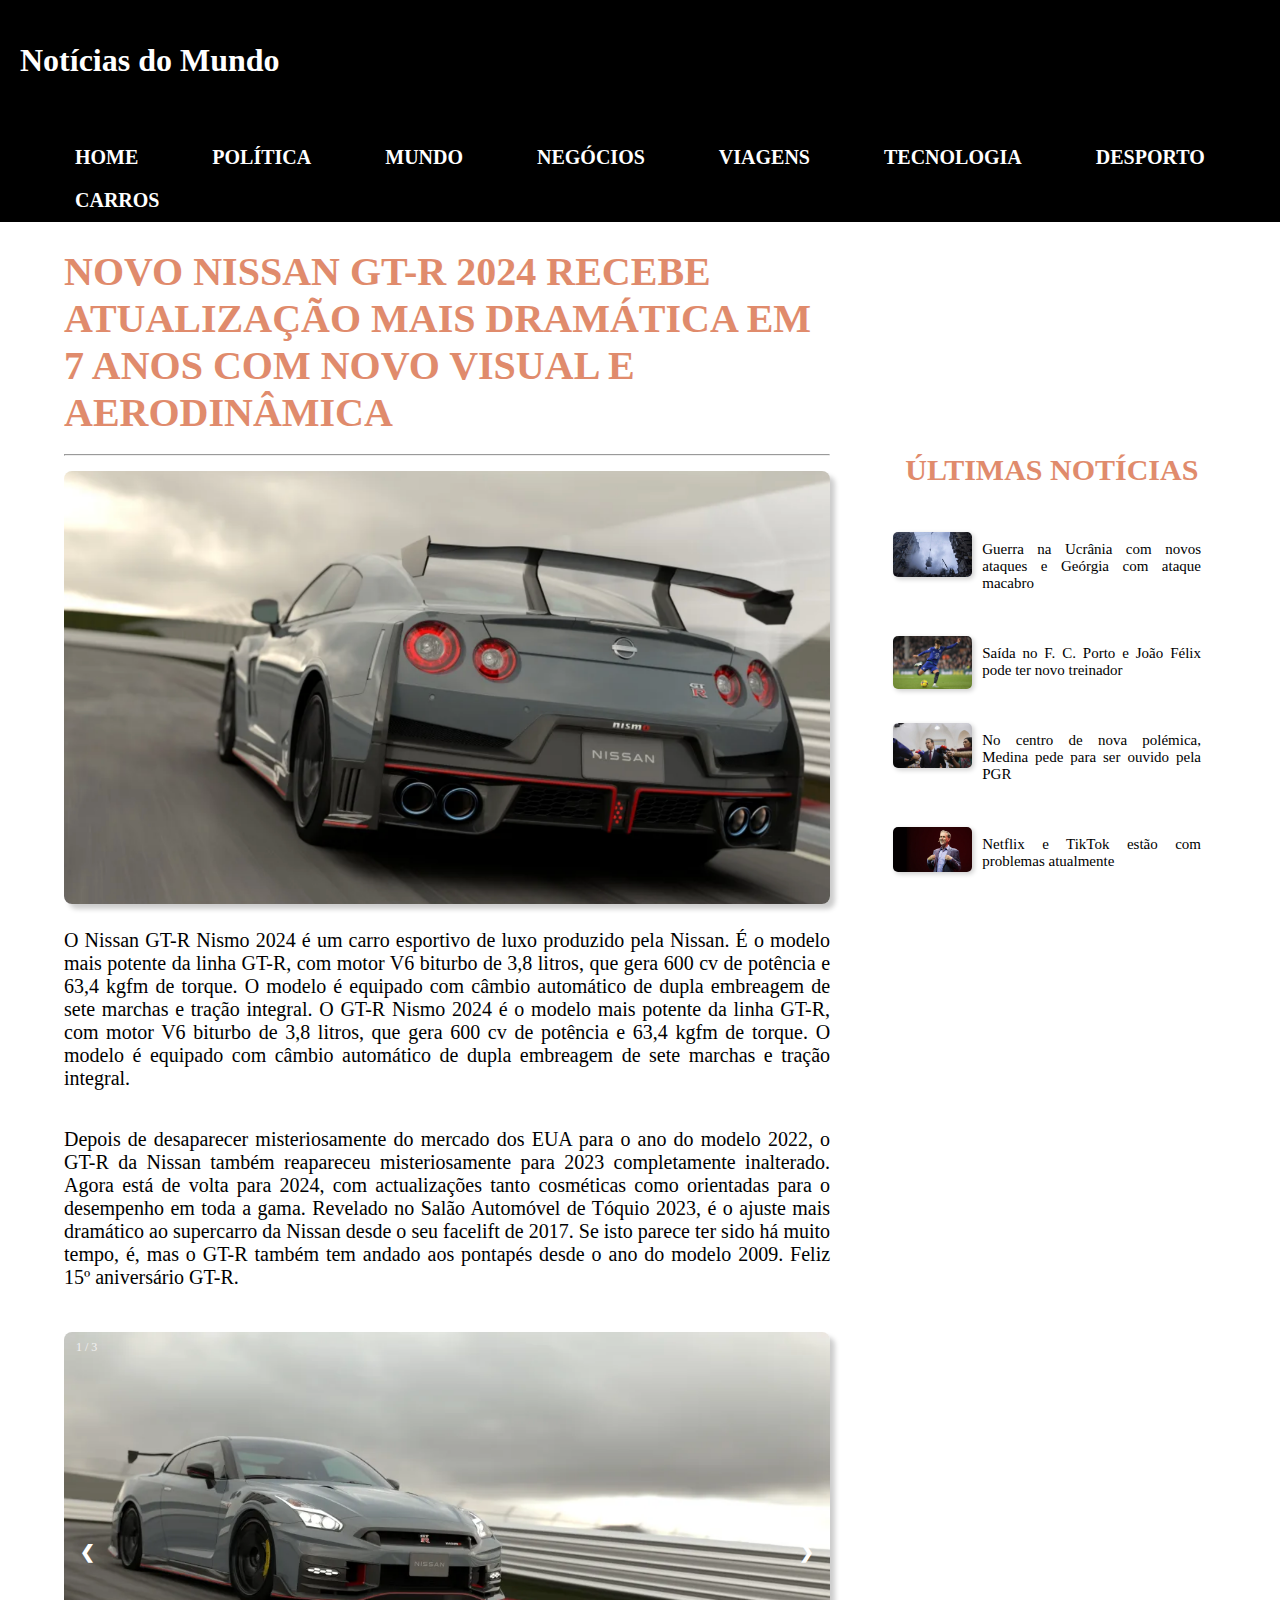
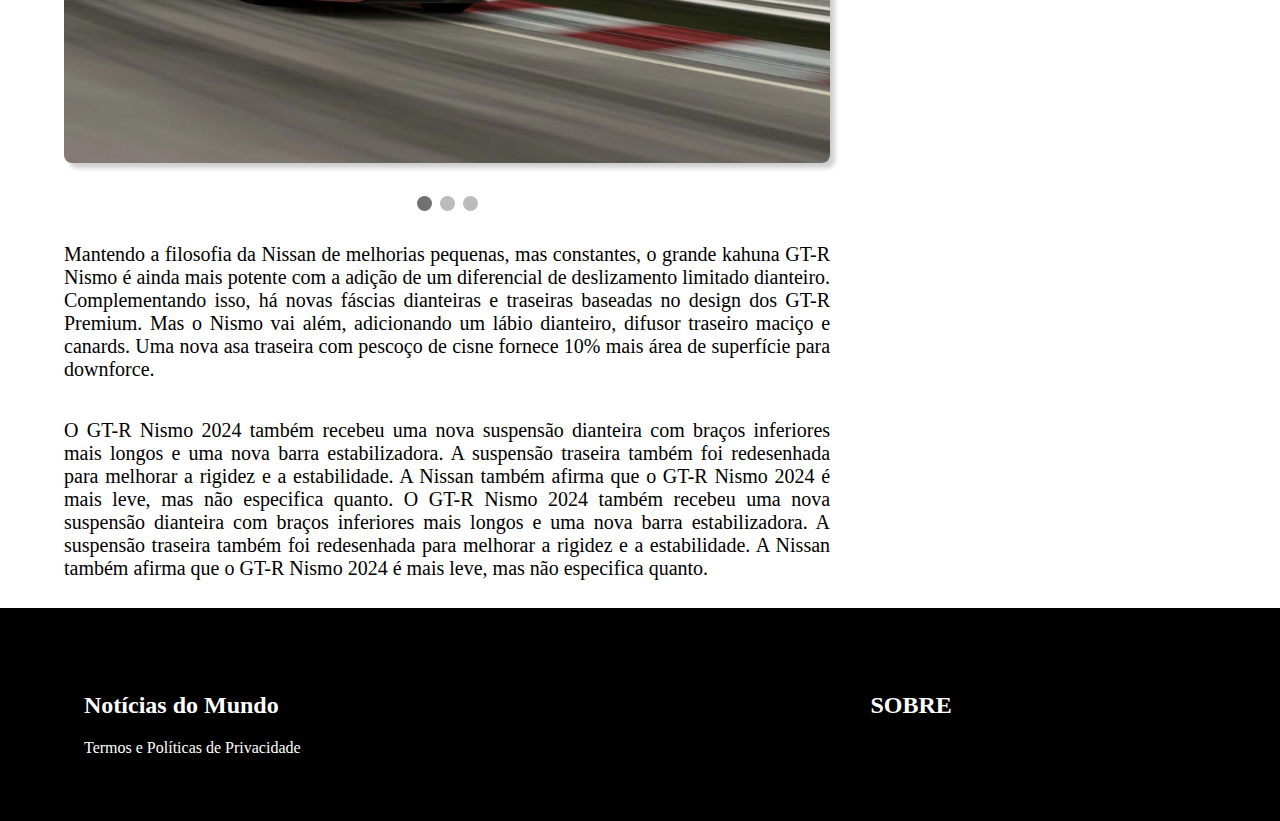
==== html/carros.html @ f9ed4f1f "changes" ====
<!DOCTYPE html>
<html lang="en">
  <head>
    <meta charset="UTF-8" />
    <meta http-equiv="X-UA-Compatible" content="IE=edge" />
    <meta name="viewport" content="width=device-width, initial-scale=1.0" />
    <link
      rel="stylesheet"
      href="https://use.fontawesome.com/releases/v5.7.1/css/all.css"
      integrity="sha384-fnmOCqbTlWIlj8LyTjo7mOUStjsKC4pOpQbqyi7RrhN7udi9RwhKkMHpvLbHG9Sr"
      crossorigin="anonymous"
    />
    <link
      rel="stylesheet"
      href="https://maxcdn.bootstrapcdn.com/bootstrap/4.0.0/css/bootstrap.min.css"
      integrity="sha384-Gn5384xqQ1aoWXA+058RXPxPg6fy4IWvTNhOE263XmFcJlSAwiGgFAW/dAiS6JXm"
      crossorigin="anonymous"
    />
    <link rel="stylesheet" href="../css/styles.css" />
    <title>Carros</title>
  </head>
  <body>
    <header>
      <div class="website-header">
        <h1>Notícias do Mundo</h1>
        <div class="social-icons">
          <i class="fab fa-facebook"></i>
          <i class="fab fa-twitter"></i>
          <i class="fab fa-instagram"></i>
          <i class="fab fa-linkedin-in"></i>
          <i class="fab fa-youtube"></i>
        </div>
      </div>

      <nav class="navbar navbar-expand-md">
        <!-- Brand -->

        <!-- Navbar links -->
        <div class="collapse navbar-collapse" id="collapsibleNavbar">
          <ul class="navbar-nav">
            <li class="nav-item">
              <a class="nav-link" href="../index.html">HOME</a>
            </li>
            <li class="nav-item">
              <a class="nav-link" href="./politica.html">POLÍTICA</a>
            </li>
            <li class="nav-item">
              <a class="nav-link" href="./mundo.html">MUNDO</a>
            </li>
            <li class="nav-item">
              <a class="nav-link" href="./negocios.html">NEGÓCIOS</a>
            </li>
            <li class="nav-item">
              <a class="nav-link" href="./viagens.html">VIAGENS</a>
            </li>
            <li class="nav-item">
              <a class="nav-link" href="./tecnologia.html">TECNOLOGIA</a>
            </li>
            <li class="nav-item">
              <a class="nav-link" href="./desporto.html">DESPORTO</a>
            </li>
            <li class="nav-item">
              <a class="nav-link" href="./carros.html">CARROS</a>
            </li>
          </ul>
        </div>
      </nav>
    </header>

    <main>
      <div class="main-container">
        <div class="main-news">
          <h1>
            Novo Nissan GT-R 2024 recebe atualização mais dramática em 7 anos
            com novo visual e aerodinâmica
          </h1>
          <hr />
          <img src="../imgs/nissanGTR2024.png" alt="Nissan GT-R Nismo 2024" />

          <p>
            O Nissan GT-R Nismo 2024 é um carro esportivo de luxo produzido pela
            Nissan. É o modelo mais potente da linha GT-R, com motor V6 biturbo
            de 3,8 litros, que gera 600 cv de potência e 63,4 kgfm de torque. O
            modelo é equipado com câmbio automático de dupla embreagem de sete
            marchas e tração integral. O GT-R Nismo 2024 é o modelo mais potente
            da linha GT-R, com motor V6 biturbo de 3,8 litros, que gera 600 cv
            de potência e 63,4 kgfm de torque. O modelo é equipado com câmbio
            automático de dupla embreagem de sete marchas e tração integral.
          </p>

          <br />

          <p>
            Depois de desaparecer misteriosamente do mercado dos EUA para o ano
            do modelo 2022, o GT-R da Nissan também reapareceu misteriosamente
            para 2023 completamente inalterado. Agora está de volta para 2024,
            com actualizações tanto cosméticas como orientadas para o desempenho
            em toda a gama. Revelado no Salão Automóvel de Tóquio 2023, é o
            ajuste mais dramático ao supercarro da Nissan desde o seu facelift
            de 2017. Se isto parece ter sido há muito tempo, é, mas o GT-R
            também tem andado aos pontapés desde o ano do modelo 2009. Feliz 15º
            aniversário GT-R.
          </p>

          <br />

          <!-- Slideshow container -->
          <div class="slideshow-container">
            <!-- Full-width images with number and caption text -->
            <div class="mySlides fade">
              <div class="numbertext">1 / 3</div>
              <img src="../imgs/gtr1.webp" style="width: 100%" />
              
              <!-- <div class="caption-text"></div> -->
            </div>

            <div class="mySlides fade">
              <div class="numbertext">2 / 3</div>
              <img src="../imgs/gtr2.webp" style="width: 100%" />
            </div>

            <div class="mySlides fade">
              <div class="numbertext">3 / 3</div>
              <img src="../imgs/gtr3.webp" style="width: 100%" />
            </div>

            <!-- Next and previous buttons -->
            <a class="prev" onclick="plusSlides(-1)">&#10094;</a>
            <a class="next" onclick="plusSlides(1)">&#10095;</a>
          </div>

          <br />

          <!-- The dots/circles -->
          <div style="text-align: center">
            <span class="dot" onclick="currentSlide(1)"></span>
            <span class="dot" onclick="currentSlide(2)"></span>
            <span class="dot" onclick="currentSlide(3)"></span>
          </div>

          <br />

          <p>
            Mantendo a filosofia da Nissan de melhorias pequenas, mas
            constantes, o grande kahuna GT-R Nismo é ainda mais potente com a
            adição de um diferencial de deslizamento limitado dianteiro.
            Complementando isso, há novas fáscias dianteiras e traseiras
            baseadas no design dos GT-R Premium. Mas o Nismo vai além,
            adicionando um lábio dianteiro, difusor traseiro maciço e canards.
            Uma nova asa traseira com pescoço de cisne fornece 10% mais área de
            superfície para downforce.
          </p>

          <br />

          <p>
            O GT-R Nismo 2024 também recebeu uma nova suspensão dianteira com
            braços inferiores mais longos e uma nova barra estabilizadora. A
            suspensão traseira também foi redesenhada para melhorar a rigidez e
            a estabilidade. A Nissan também afirma que o GT-R Nismo 2024 é mais
            leve, mas não especifica quanto. O GT-R Nismo 2024 também recebeu
            uma nova suspensão dianteira com braços inferiores mais longos e uma
            nova barra estabilizadora. A suspensão traseira também foi
            redesenhada para melhorar a rigidez e a estabilidade. A Nissan
            também afirma que o GT-R Nismo 2024 é mais leve, mas não especifica
            quanto.
          </p>

          <br />
        </div>

        <div class="other-news">
          <h2>Últimas Notícias</h2>

          <a href="./mundo.html">
            <div class="other-news1">
              <img
                src="../imgs/mundo1.jpg"
                style="width: 25%"
                alt="Guerra na Ucrânia com novos ataques e Geórgia com ataque macabro"
              />
              <p>Guerra na Ucrânia com novos ataques e Geórgia com ataque macabro</p>
            </div>
          </a>

          <a href="./desporto.html">
            <div class="other-news1">
              <img
                src="../imgs/felix.jpeg"
                style="width: 25%"
                alt="  Apoio à reforma sobe 50 euros por mês e chega a mais idosos"
              />
              <p>Saída no F. C. Porto e João Félix pode ter novo treinador</p>
            </div>
          </a>

          <a href="./politica.html">
            <div class="other-news1">
              <img
                src="../imgs/politica1.jpg"
                style="width: 25%"
                alt="No centro de nova polémica, Medina pede para ser ouvido pela PGR"
              />
              <p>No centro de nova polémica, Medina pede para ser ouvido pela PGR</p>
            </div>
          </a>

          <a href="./tecnologia.html">
            <div class="other-news1">
              <img
                src="../imgs/tecnologia1.webp"
                style="width: 25%"
                alt="Netflix e TikTok, duas das aplicações mais utilizadas atualmente, estão com problemas"
              />
              <p>Netflix e TikTok estão com problemas atualmente</p>
            </div>
          </a>
        </div>
      </div>
    </main>

    <footer-news>
      <div class="footer-container-news">
        <div class="footer-left-news">
          <h2>Notícias do Mundo</h2>
          <p></p>

          <span>Termos e Políticas de Privacidade</span>
        </div>

        <section class="about">
          <h2>SOBRE</h2>
          <div class="social-icons-footer">
            <i class="fab fa-facebook"></i>
            <i class="fab fa-twitter"></i>
            <i class="fab fa-instagram"></i>
            <i class="fab fa-linkedin-in"></i>
            <i class="fab fa-youtube"></i>
          </div>
        </section>
      </div>
    </footer-news>

    <script src="../js/cars.js"></script>
  </body>
</html>
---- css/styles.css ----
:root {
  --colorBrown: #e08b6c;
}

* {
  transition: all  0.3s ease-in-out;
}
html,
body {
  padding: 0;
  margin: 0;
  scroll-behavior: smooth;
  height: 100vh;
  box-sizing: border-box;
}

header {
  background-color: #000000;
  color: #ffffff;
}

.website-header {
  padding: 20px;
  height: 80px;
  display: flex;
  flex-wrap: wrap;
  align-items: flex-start;
}

.website-header h1 {
  margin: auto 0;
}

.social-icons {
  text-align: right;
  flex-grow: 1;
}

.social-icons i {
  margin: 0 7px;
  cursor: pointer;
}

.container-button{
  width: 100%;
  margin-top: 10px;
}

input[type="button"] {
  background-color: var(--colorBrown);
  color: white;
  padding: 14px 20px;
  margin: 8px 0;
  border: none;
  cursor: pointer;
  width: 80px;
  float: right; 
  border-radius: 5px;
}

input[type="button"]:hover {
  background-color: #df6b40;
}

#nav {
  background-color: #000000;
  height: 50px;
  margin-bottom: 20px;
}

#nav ul {
  margin: 20px 0 0 0;
}

.navbar-nav li {
  list-style: none;
  display: inline-block;
  padding: 10px 35px;
}

.navbar-nav li a {
  color: #fff;
  text-decoration: none;
  font-size: 20px;
  text-transform: uppercase;
  font-weight: 800;
}

.navbar-nav li a:hover {
  color: var(--colorBrown);
}

.breaking-news-section {
  padding: 0 30px 0 60px;
  display: flex;
  height: 30px;
}

#btext {
  width: 200px;
  font-size: 16px;
  text-transform: uppercase;
  color: var(--colorBrown);
  font-weight: 600;
  margin: auto 0;
}

.breaking-news {
  padding: 0 30px;
  color: #fff;
  font-weight: 800;
  display: inline-block;
  margin: auto 0;
}

.breaking-news:hover,
.social-icons i:hover {
  color: var(--colorBrown);
  cursor: pointer;
}

.bntime {
  display: inline-block;
  color: rgba(255, 255, 255, 0.5);
  padding: 0 10px;
  font-size: 12px;
}

#popular-news {
  display: flex;
  margin: 30px 5%;
}

.lado-esquerdo {
  float: left;
  width: 50%;
  padding: 0 10px;
}

.lado-direito {
  float: right;
  width: 50%;
  padding: 0 10px;
}

#popular-news img {
  width: 100%;
  filter: brightness(0.7);
}

#popular-news h2 {
  margin: 0;
  padding: 5px;
  color: #fff;
}

#featured h2 {
  background-color: #000000;
}

#tecnologia h2 {
  background-color: darkred;
}

#politica h2 {
  background-color: darkblue;
}

.carousel,
.news-container {
  position: relative;
}

.popular-news-text {
  font-size: 14px;
  position: absolute;
  color: #fff;
  z-index: 2;
  bottom: 5px;
  font-size: 24px;
  font-weight: bolder;
  padding: 0 10px;
  transition-duration: 500ms;
}

#featured {
  flex: 2;
}

#tecnologia,
#politica {
  flex: 1;
}

.news-container:hover {
  cursor: pointer;
}

.news-container:hover > .popular-news-text {
  bottom: 10px;
}

.more-news {
  display: flex;
  flex-wrap: wrap;
  background-color: #000000;
  justify-content: space-around;
  color: #fff;
  padding: 0 5%;
  text-align: justify;
}

.more-news img {
  width: 100%;
}

.news-section {
  display: flex;
  flex-wrap: wrap;
  flex-basis: 70%;
  justify-content: space-between;
}

aside {
  flex-basis: 25%;
  padding: 10px;
  border: 1px solid #fff;
  margin: auto 0;
  border-radius: 5px;
}

.world,
.sport {
  flex-basis: 45%;
}

.world h2 {
  background-color: #b2175b;
  padding: 0 10px;
  margin: 10px 0 0 0;
}

.sport h2 {
  background-color: #3c1b75;
  padding: 0 10px;
  margin: 10px 0 0 0;
}

/* .sport img{
  width: 50%;
}

.sport p{
  font-size: 14px;
  display: flex;
  text-align: justify;
  
} */

.recent-news {
  display: flex;
}

.recent-news img {
  width: 70px;
  height: 70px;
  margin: 10px;
}

.recent-news p {
  font-size: 14px;
  font-weight: bold;
  margin: auto;
}

footer {
  background: #fff;
  color: #000000;
  padding: 30px;
}

footer-news {
  color: black;
}

.footer-container {
  display: flex;
  padding: 5%;
  justify-content: space-between;
  flex-wrap: wrap;
}

.footer-container-news {
  display: flex;
  padding: 5%;
  justify-content: space-between;
  flex-wrap: wrap;
  background-color: black;
  color: white;
}

footer h2 {
  padding: 10px 0;
}

.footer-left {
  margin: 0 20px;
  flex: 1;
}

.footer-left-news {
  margin: 0 20px;
  flex: 1;
}

.footer-left span {
  color: #000000;
}
.footer-left-news span {
  color: white;
}

.footer-container section {
  flex-basis: 30%;
}

.footer-container-news section {
  flex-basis: 30%;
}

.social-icons-footer {
  font-size: 37px;
  padding: 5px;
}

footer p {
  padding: 10px 0;
  line-height: 1.3;
}

footer > p {
  text-align: center;
  opacity: 0.8;
  margin-top: 20px;
}

@media only screen and (max-width: 600px) {
  .website-header h1 {
    font-size: 15px;
  }

  .breaking-news-section {
    padding: 10px;
    flex-wrap: wrap;
    height: 70px;
  }

  .navbar-collapse {
    background-color: #000000;
    z-index: 16;
  }

  #featured {
    flex: auto;
  }

  .news-section,
  aside,
  .world,
  .sport,
  .footer-container section {
    flex-basis: 100%;
  }

  .footer-container section {
    padding: 15px 0;
  }

  aside {
    border-width: 0;
  }
}

/*#region ============= CATEGORIAS ============= */
.main-container {
  display: flex;
  margin: 0 5%;
}

.main-news {
  float: left;
  width: 70%;
}

.main-news h1 {
  display: flex;
  justify-content: center;
  text-align: left;
  text-transform: uppercase;
  font-size: 40px;
  font-weight: 800;
  margin: 0;
  padding: 10px 0;
  color: var(--colorBrown);
}

.main-news img {
  display: block;
  margin: 0 auto;
  margin-top: 15px;
  margin-bottom: 15px;
  width: 100%;
  border-radius: 8px;
  box-shadow: 5px 5px 5px rgba(0, 0, 0, 0.2);
}

.main-news p {
  display: flex;
  font-size: 20px;
  text-align: justify;
  margin: 0;
  padding: 10px 0;
}

.slideshow-container {
  max-width: 1000px;
  position: relative;
  margin: auto;
}

.mySlides {
  display: none;
}

.prev,
.next {
  cursor: pointer;
  position: absolute;
  top: 50%;
  width: auto;
  margin-top: -22px;
  padding: 16px;
  color: white;
  font-weight: bold;
  font-size: 18px;
  transition: 0.6s ease;
  border-radius: 0 3px 3px 0;
  user-select: none;
}

.next {
  right: 0px;
  border-radius: 3px 0 0 3px;
}

.prev {
  left: 0px;
  border-radius: 0 3px 3px 0;
}

.prev:hover,
.next:hover {
  background-color: rgba(0, 0, 0, 0.8);
}

.numbertext {
  color: #f2f2f2;
  font-size: 12px;
  padding: 8px 12px;
  position: absolute;
  top: 0;
}

.dot {
  cursor: pointer;
  height: 15px;
  width: 15px;
  margin: 0 2px;
  background-color: #bbb;
  border-radius: 50%;
  display: inline-block;
  transition: background-color 0.6s ease;
}

.caption-text {
  color: #f2f2f2;
  font-size: 25px;
  padding: 20px 20px;
  position: absolute;
  bottom: 0px;
  width: 100%;
  text-align: left;
  font-weight: bold;
}

.caption-text:hover{
  transform: translateY(-5px);
}

.active,
.dot:hover {
  background-color: #717171;
}

.fade {
  animation-name: fade;
  animation-duration: 1.5s;
}

@keyframes fade {
  from {
      opacity: 0.4;
  }

  to {
      opacity: 1;
  }
}

.other-news {
  float: right;
  display: flex;
  flex-direction: column;
  align-items: center;
  align-content: center;
  width: 30%;
  justify-content: flex-start;
  flex-wrap: wrap;
  margin-left: 5%;
  margin-top: 20vh;
}

.other-news h2 {
  display: flex;
  justify-content: center;
  text-align: center;
  text-transform: uppercase;
  font-size: 30px;
  font-weight: 800;
  margin-bottom: 30px;
  padding: 10px 0;
  color: var(--colorBrown);
}

.other-news h3 {
  display: flex;
  justify-content: center;
  text-align: center;
}

.other-news1 p {
  display: flex;
  font-size: 15px;
  text-align: justify;
  align-content: center;
  margin-bottom: 30px;
  margin-top: 5px;
  padding: 4px 10px;
}

.other-news1 p:hover {
  color: var(--colorBrown);
}

.other-news1 {
  padding: 5px;
  align-items: center;
}

/* translate other-news1 up on hover */

.other-news1:hover {
  transform: translateY(-5px) scale(1.05);
}

.other-news1 img {
  float: left;
  border-radius: 5px;
  box-shadow: 2px 2px 5px rgba(0, 0, 0, 0.2);
}

a {
  text-decoration: none;
  color: black;
}
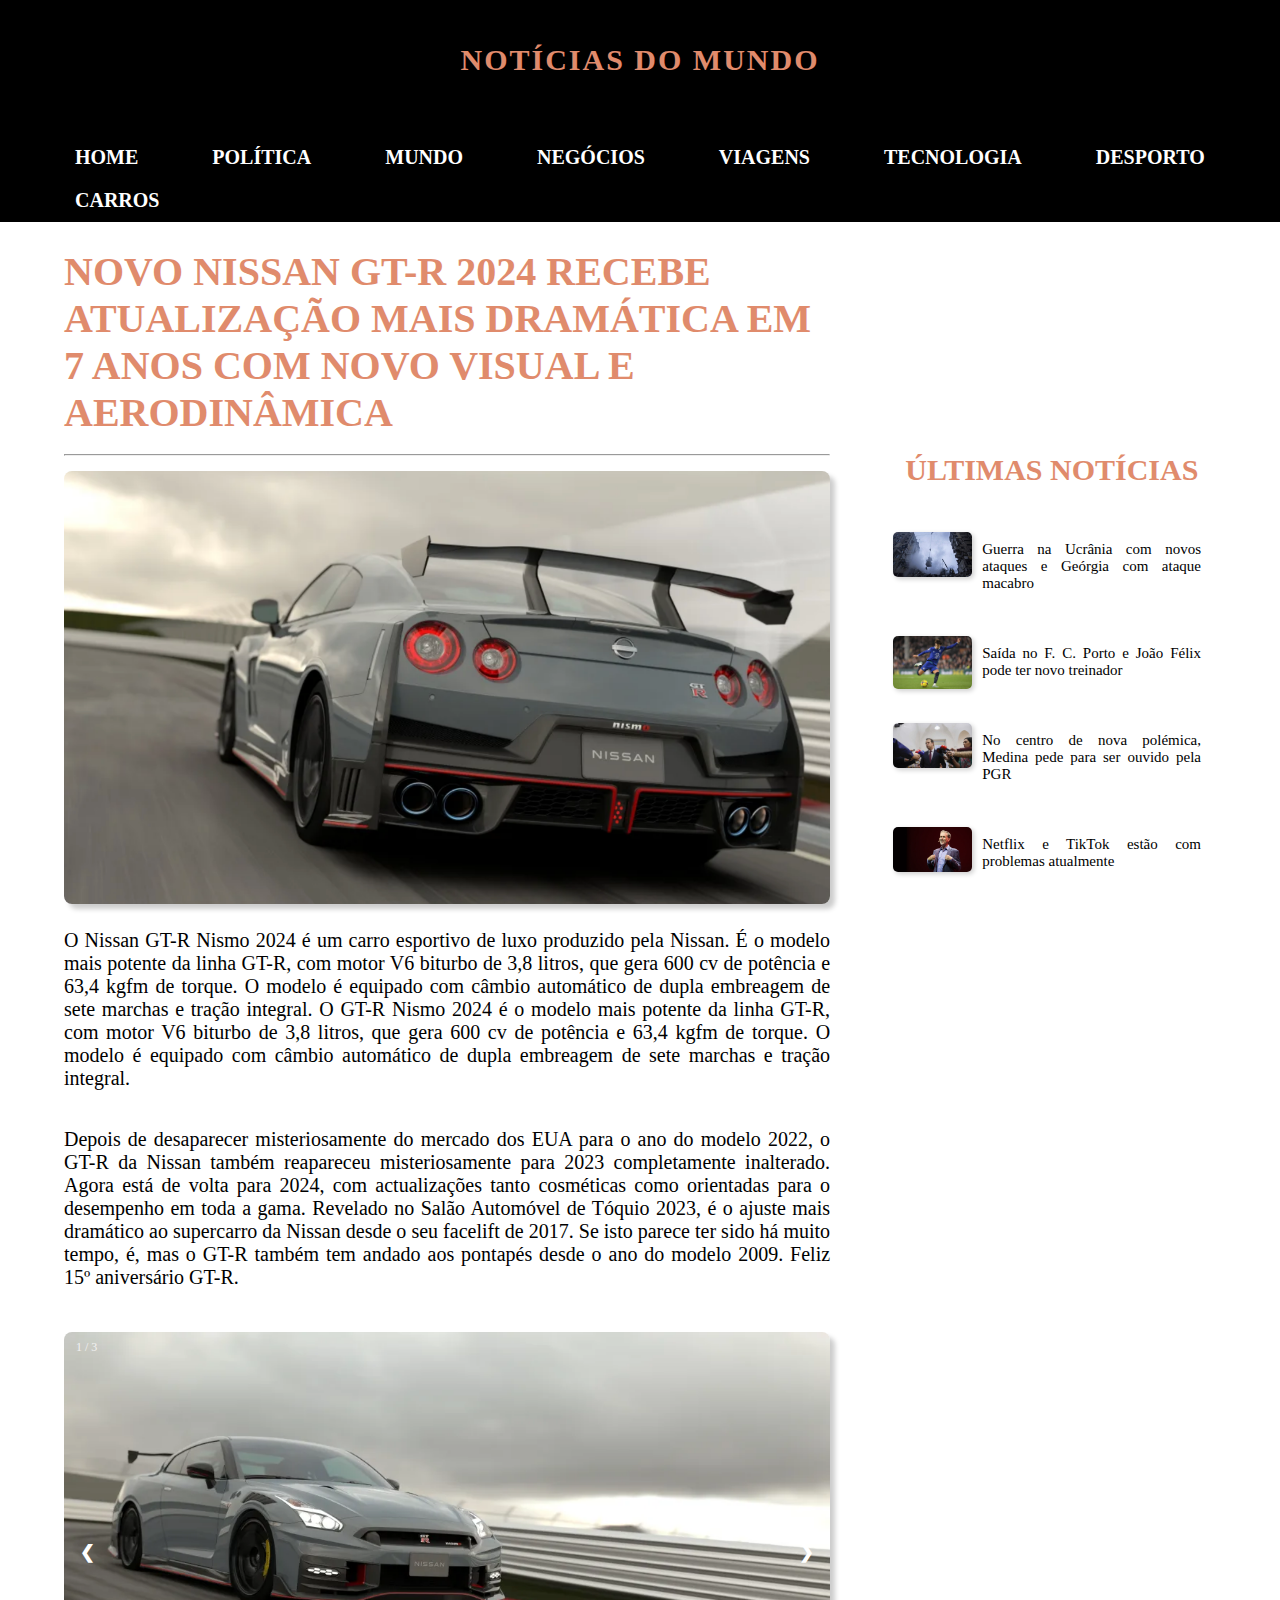
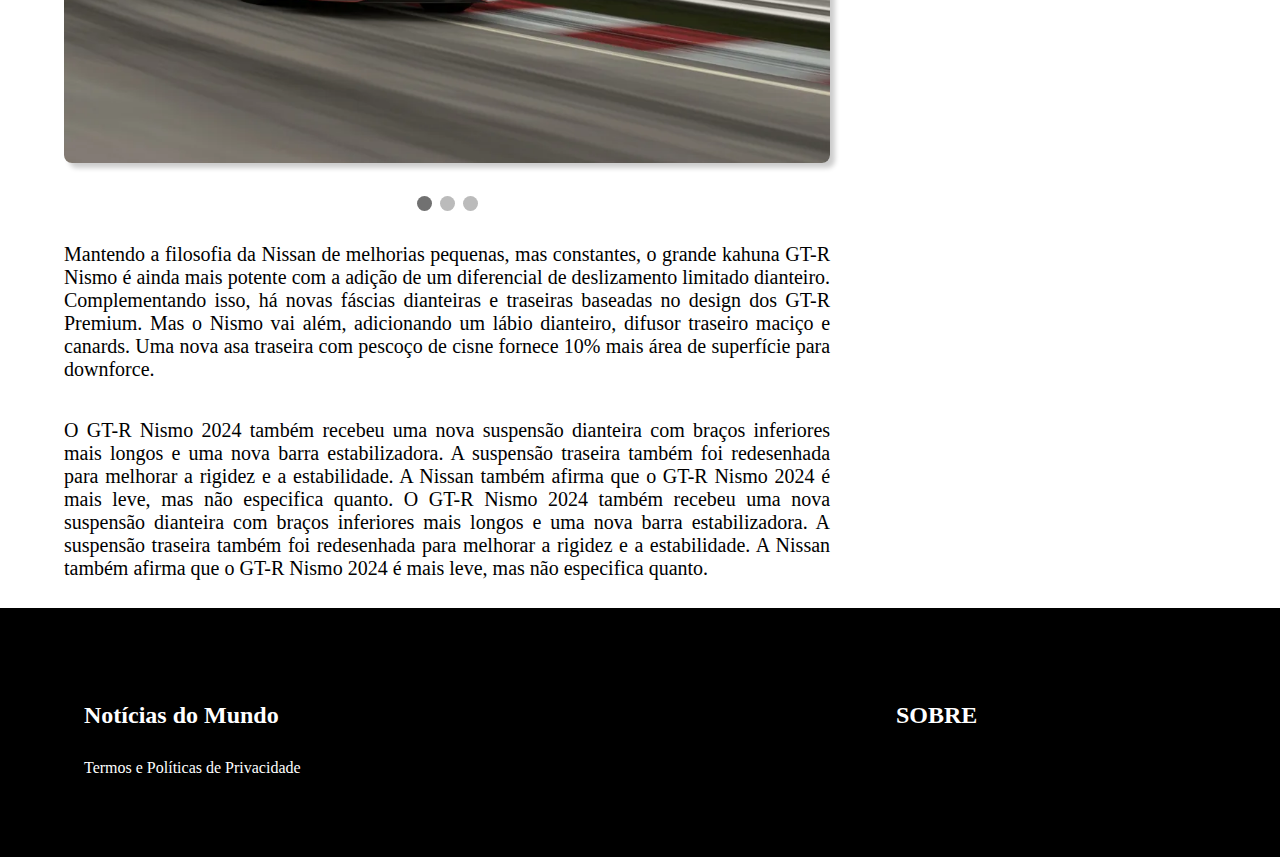
==== commit 020058ce: "mods + newsletter" ====
--- a/html/carros.html
+++ b/html/carros.html
@@ -20,26 +20,18 @@
     <title>Carros</title>
   </head>
   <body>
+    
     <header>
       <div class="website-header">
         <h1>Notícias do Mundo</h1>
-        <div class="social-icons">
-          <i class="fab fa-facebook"></i>
-          <i class="fab fa-twitter"></i>
-          <i class="fab fa-instagram"></i>
-          <i class="fab fa-linkedin-in"></i>
-          <i class="fab fa-youtube"></i>
-        </div>
       </div>
 
       <nav class="navbar navbar-expand-md">
-        <!-- Brand -->
-
         <!-- Navbar links -->
         <div class="collapse navbar-collapse" id="collapsibleNavbar">
           <ul class="navbar-nav">
             <li class="nav-item">
-              <a class="nav-link" href="../index.html">HOME</a>
+              <a class="nav-link" href="/index.html">HOME</a>
             </li>
             <li class="nav-item">
               <a class="nav-link" href="./politica.html">POLÍTICA</a>
@@ -230,7 +222,7 @@
 
         <section class="about">
           <h2>SOBRE</h2>
-          <div class="social-icons-footer">
+          <div class="social-icons">
             <i class="fab fa-facebook"></i>
             <i class="fab fa-twitter"></i>
             <i class="fab fa-instagram"></i>
@@ -241,6 +233,6 @@
       </div>
     </footer-news>
 
-    <script src="../js/cars.js"></script>
+    <script src="../js/main.js"></script>
   </body>
 </html>
--- a/css/styles.css
+++ b/css/styles.css
@@ -3,7 +3,7 @@
 }
 
 * {
-  transition: all  0.3s ease-in-out;
+  transition: all 0.3s ease-in-out;
 }
 html,
 body {
@@ -24,37 +24,43 @@
   height: 80px;
   display: flex;
   flex-wrap: wrap;
-  align-items: flex-start;
 }
 
 .website-header h1 {
-  margin: auto 0;
+  font-size: 30px;
+  margin: auto;
+  font-weight: 800;
+  text-transform: uppercase;
+  letter-spacing: 2px;
+  color: var(--colorBrown);
 }
 
 .social-icons {
-  text-align: right;
-  flex-grow: 1;
+  text-align: center;
+  font-size: 30px;
+  margin-right: 5vw;
 }
 
 .social-icons i {
-  margin: 0 7px;
+  margin: 0 10px;
   cursor: pointer;
 }
 
-.container-button{
+.container-button {
   width: 100%;
   margin-top: 10px;
+  margin-right: 3vw;
 }
 
 input[type="button"] {
   background-color: var(--colorBrown);
   color: white;
   padding: 14px 20px;
-  margin: 8px 0;
+  margin: 10px;
   border: none;
   cursor: pointer;
-  width: 80px;
-  float: right; 
+  width: auto;
+  float: right;
   border-radius: 5px;
 }
 
@@ -146,12 +152,16 @@
 #popular-news img {
   width: 100%;
   filter: brightness(0.7);
+  border-radius: 0px 0px 20px 20px;
+  box-shadow: 5px 5px 5px rgba(0, 0, 0, 0.2);
 }
 
 #popular-news h2 {
   margin: 0;
-  padding: 5px;
+  padding: 10px;
   color: #fff;
+  border-radius: 20px 20px 0px 0px;
+  box-shadow: 5px 5px 5px rgba(0, 0, 0, 0.2);
 }
 
 #featured h2 {
@@ -198,20 +208,32 @@
 
 .news-container:hover > .popular-news-text {
   bottom: 10px;
+  transform: translateX(10px) scale(1.05);
 }
 
 .more-news {
   display: flex;
   flex-wrap: wrap;
-  background-color: #000000;
   justify-content: space-around;
   color: #fff;
   padding: 0 5%;
   text-align: justify;
 }
 
+.more-news h1 {
+  width: 100%;
+  text-align: center;
+  font-size: 30px;
+  font-weight: 800;
+  text-transform: uppercase;
+  letter-spacing: 2px;
+  color: var(--colorBrown);
+}
+
 .more-news img {
   width: 100%;
+  border-radius: 0px 0px 20px 20px;
+  box-shadow: 5px 5px 5px rgba(0, 0, 0, 0.2);
 }
 
 .news-section {
@@ -221,29 +243,41 @@
   justify-content: space-between;
 }
 
-aside {
-  flex-basis: 25%;
-  padding: 10px;
-  border: 1px solid #fff;
-  margin: auto 0;
-  border-radius: 5px;
-}
-
-.world,
+.world {
+  float: left;
+  width: 48%;
+  padding: 0 10px;
+}
 .sport {
-  flex-basis: 45%;
+  float: right;
+  width: 48%;
+  padding: 0 10px;
 }
 
 .world h2 {
   background-color: #b2175b;
-  padding: 0 10px;
+  padding: 10px;
   margin: 10px 0 0 0;
+  border-radius: 20px 20px 0px 0px;
+  box-shadow: 5px 5px 5px rgba(0, 0, 0, 0.2);
+}
+
+.world p,
+h3 {
+  color: black;
 }
 
 .sport h2 {
   background-color: #3c1b75;
-  padding: 0 10px;
+  padding: 10px;
   margin: 10px 0 0 0;
+  border-radius: 20px 20px 0px 0px;
+  box-shadow: 5px 5px 5px rgba(0, 0, 0, 0.2);
+}
+
+.sport p,
+h3 {
+  color: black;
 }
 
 /* .sport img{
@@ -299,8 +333,11 @@
   color: white;
 }
 
-footer h2 {
+footer-news h2 {
   padding: 10px 0;
+}
+.about h2 {
+  margin-left: 2vw;
 }
 
 .footer-left {
@@ -326,11 +363,6 @@
 
 .footer-container-news section {
   flex-basis: 30%;
-}
-
-.social-icons-footer {
-  font-size: 37px;
-  padding: 5px;
 }
 
 footer p {
@@ -493,8 +525,8 @@
   font-weight: bold;
 }
 
-.caption-text:hover{
-  transform: translateY(-5px);
+.caption-text:hover {
+  transform: translateY(-5px) scale(1.05) translateX(10px);
 }
 
 .active,
@@ -509,11 +541,11 @@
 
 @keyframes fade {
   from {
-      opacity: 0.4;
+    opacity: 0.4;
   }
 
   to {
-      opacity: 1;
+    opacity: 1;
   }
 }
 
